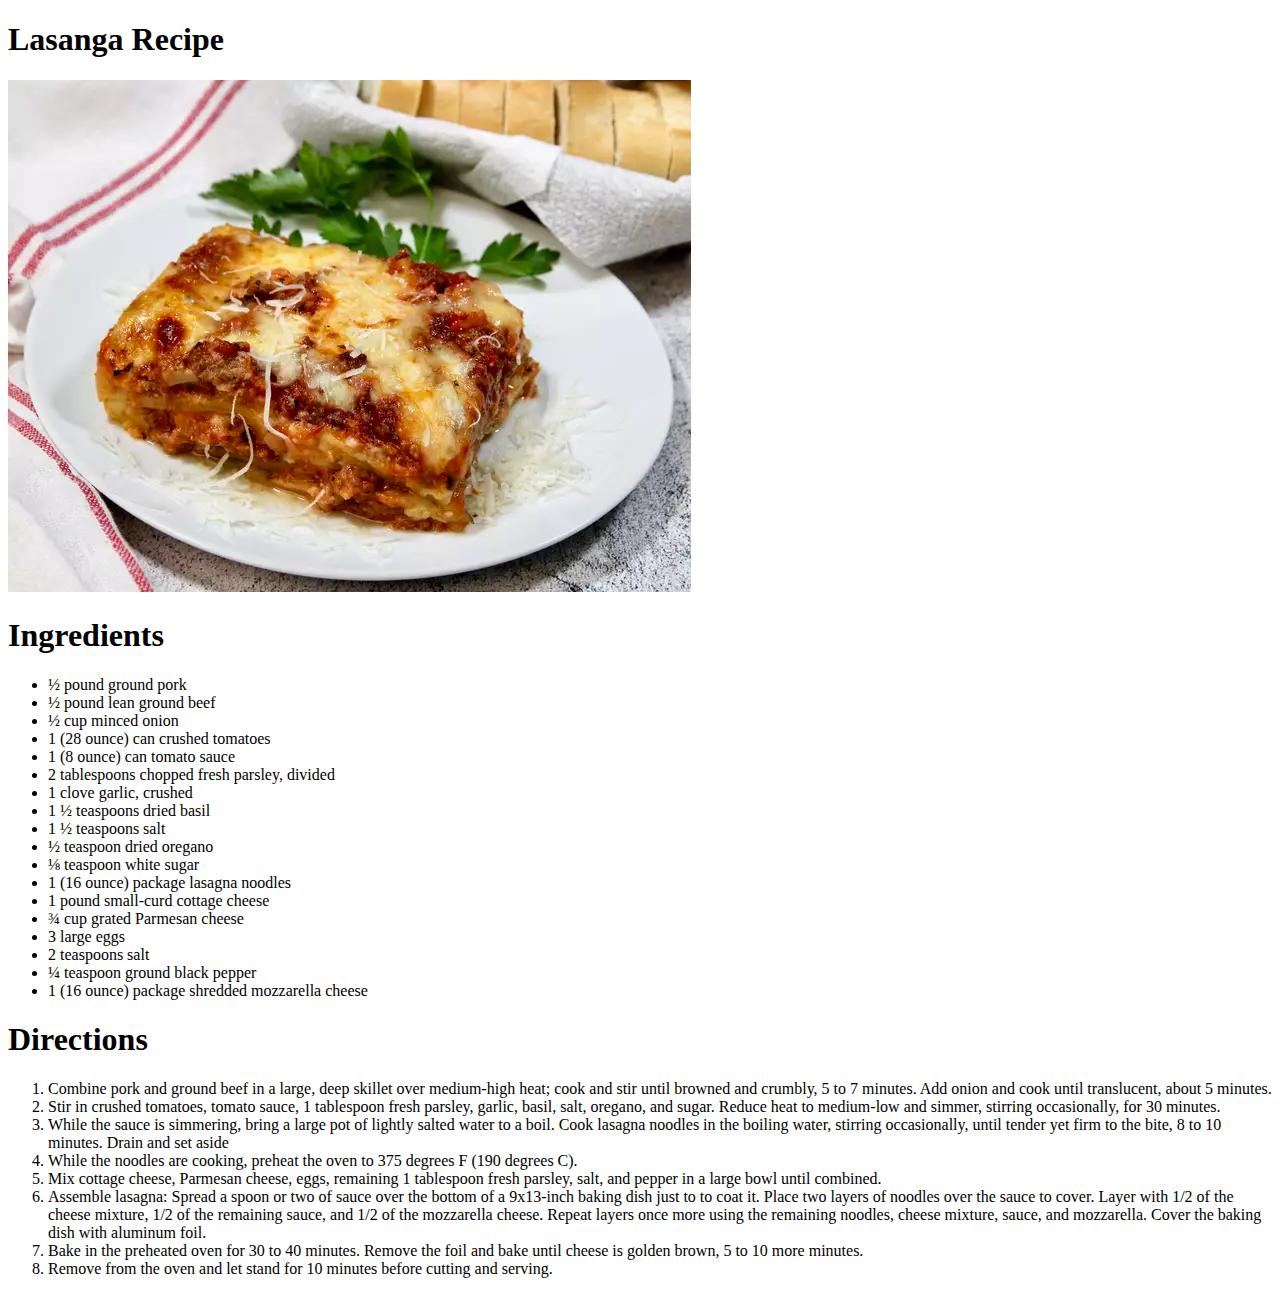
==== lasanga.html @ 4da7d175 "FRist commit" ====
<!DOCTYPE html>
<html lang="en">
    <head>
        <meta charset="UTF-8">
        <title>Lasanga</title>
    </head>
    
    <body>
        <h1>Lasanga Recipe</h1>
        <img src="lasanga.webp">
        <h1>Ingredients</h1>
        <ul>
            <li>½ pound ground pork</li>
            <li>½ pound lean ground beef</li>
            <li>½ cup minced onion</li>
            <li>1 (28 ounce) can crushed tomatoes</li>
            <li>1 (8 ounce) can tomato sauce</li>
            <li>2 tablespoons chopped fresh parsley, divided</li>
            <li>1 clove garlic, crushed</li>
            <li>1 ½ teaspoons dried basil</li>
            <li>1 ½ teaspoons salt</li>
            <li>½ teaspoon dried oregano</li>
            <li>⅛ teaspoon white sugar</li>
            <li>1 (16 ounce) package lasagna noodles</li>
            <li>1 pound small-curd cottage cheese</li>
            <li>¾ cup grated Parmesan cheese</li>
            <li>3 large eggs</li>
            <li>2 teaspoons salt</li>
            <li>¼ teaspoon ground black pepper</li>
            <li>1 (16 ounce) package shredded mozzarella cheese</li>
        
        </ul>
        <h1>Directions</h1>
            <ol>
                    <li>Combine pork and ground beef in a large, deep skillet over medium-high heat; cook and stir until browned and crumbly, 5 to 7 minutes. Add onion and cook until translucent, about 5 minutes.</li>
                    <li>Stir in crushed tomatoes, tomato sauce, 1 tablespoon fresh parsley, garlic, basil, salt, oregano, and sugar. Reduce heat to medium-low and simmer, stirring occasionally, for 30 minutes.</li>
                    <li>While the sauce is simmering, bring a large pot of lightly salted water to a boil. Cook lasagna noodles in the boiling water, stirring occasionally, until tender yet firm to the bite, 8 to 10 minutes. Drain and set aside</li>
                    <li>While the noodles are cooking, preheat the oven to 375 degrees F (190 degrees C).</li>
                    <li>Mix cottage cheese, Parmesan cheese, eggs, remaining 1 tablespoon fresh parsley, salt, and pepper in a large bowl until combined.</li>
                    <li>Assemble lasagna: Spread a spoon or two of sauce over the bottom of a 9x13-inch baking dish just to to coat it. Place two layers of noodles over the sauce to cover. Layer with 1/2 of the cheese mixture, 1/2 of the remaining sauce, and 1/2 of the mozzarella cheese. Repeat layers once more using the remaining noodles, cheese mixture, sauce, and mozzarella. Cover the baking dish with aluminum foil.</li>
                    <li>Bake in the preheated oven for 30 to 40 minutes. Remove the foil and bake until cheese is golden brown, 5 to 10 more minutes.</li>
                    <li>Remove from the oven and let stand for 10 minutes before cutting and serving.</li>
            </ol>
        

    </body>
</html>
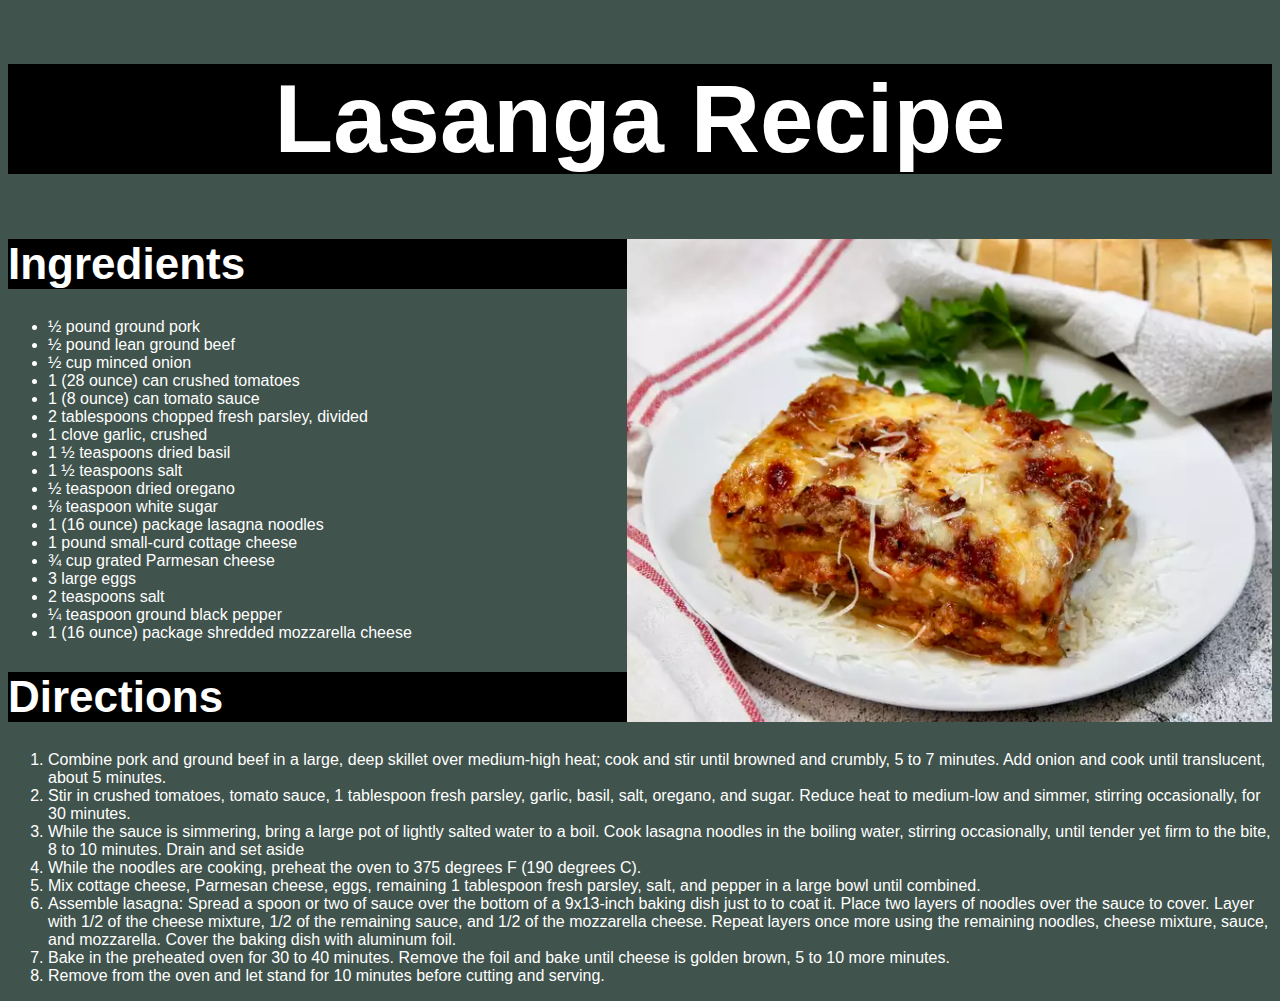
==== commit f39d580a: "new ubdate" ====
--- a/lasanga.html
+++ b/lasanga.html
@@ -3,13 +3,21 @@
     <head>
         <meta charset="UTF-8">
         <title>Lasanga</title>
+        <link rel="stylesheet" href="style3.css">
     </head>
     
     <body>
-        <h1>Lasanga Recipe</h1>
+        <div class="title"><h1>Lasanga Recipe</h1></div>
+
+
         <img src="lasanga.webp">
-        <h1>Ingredients</h1>
-        <ul>
+
+
+        <div class="style"><h1>Ingredients</h1></div>
+
+
+      <ul>
+      
             <li>½ pound ground pork</li>
             <li>½ pound lean ground beef</li>
             <li>½ cup minced onion</li>
@@ -30,7 +38,7 @@
             <li>1 (16 ounce) package shredded mozzarella cheese</li>
         
         </ul>
-        <h1>Directions</h1>
+        <div class="style"><h1>Directions</h1></div>
             <ol>
                     <li>Combine pork and ground beef in a large, deep skillet over medium-high heat; cook and stir until browned and crumbly, 5 to 7 minutes. Add onion and cook until translucent, about 5 minutes.</li>
                     <li>Stir in crushed tomatoes, tomato sauce, 1 tablespoon fresh parsley, garlic, basil, salt, oregano, and sugar. Reduce heat to medium-low and simmer, stirring occasionally, for 30 minutes.</li>
--- a/style3.css
+++ b/style3.css
@@ -0,0 +1,25 @@
+body {
+    font-family:Arial, Helvetica, sans-serif;
+    color: #ffffff;
+    background-color: #40534C;
+
+}
+   
+img {
+    float: right;
+    height: auto;
+    width: 645px;
+}
+
+.title {
+    background-color: rgb(0, 0, 0);
+    text-align: center;
+    font-size: 48px;
+    font-weight: bold;
+}
+
+ .style {
+    font-size: 22px;
+    background-color: rgb(0, 0, 0);
+}
+
